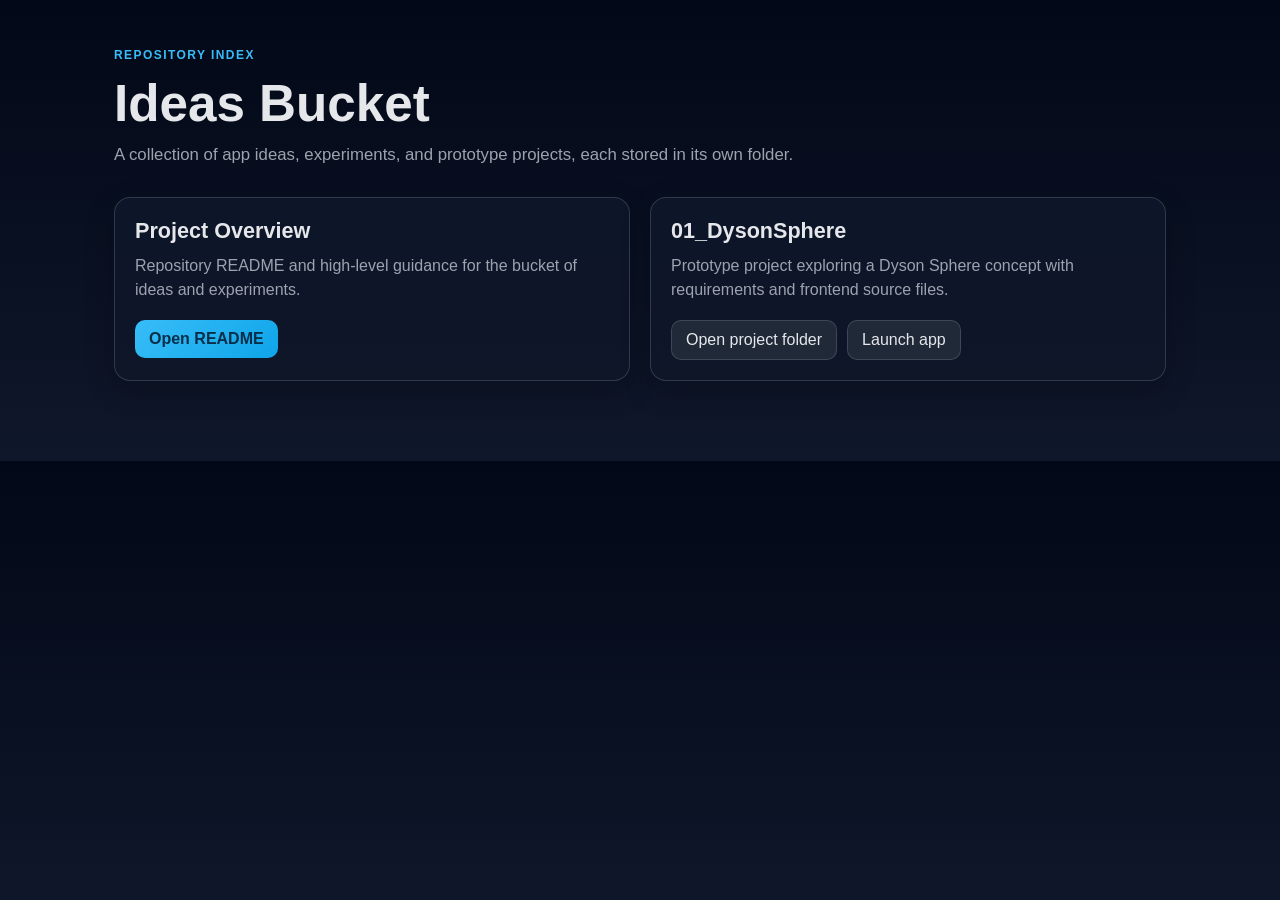
==== index.html @ f21d7e38 "added index.html" ====
<!DOCTYPE html>
<html lang="en">
  <head>
    <meta charset="UTF-8" />
    <meta name="viewport" content="width=device-width, initial-scale=1.0" />
    <title>Ideas Bucket</title>
    <style>
      :root {
        --bg: #0f172a;
        --panel: #111827;
        --panel-alt: #1f2937;
        --card: #0b1120;
        --text: #e5e7eb;
        --muted: #9ca3af;
        --accent: #38bdf8;
        --accent-strong: #0ea5e9;
        --border: rgba(148, 163, 184, 0.25);
      }

      * { box-sizing: border-box; }

      body {
        margin: 0;
        font-family: Arial, Helvetica, sans-serif;
        background: linear-gradient(180deg, #020817 0%, var(--bg) 100%);
        color: var(--text);
      }

      .container {
        max-width: 1100px;
        margin: 0 auto;
        padding: 48px 24px 80px;
      }

      .header {
        margin-bottom: 32px;
      }

      .eyebrow {
        color: var(--accent);
        letter-spacing: 0.12em;
        text-transform: uppercase;
        font-size: 12px;
        font-weight: 700;
        margin-bottom: 12px;
      }

      h1 {
        margin: 0;
        font-size: clamp(2.2rem, 4vw, 4rem);
      }

      .subtitle {
        margin-top: 12px;
        color: var(--muted);
        font-size: 1.05rem;
        max-width: 710px;
      }

      .grid {
        display: grid;
        grid-template-columns: repeat(auto-fit, minmax(260px, 1fr));
        gap: 20px;
        margin-top: 32px;
      }

      .card {
        background: rgba(15, 23, 42, 0.9);
        border: 1px solid var(--border);
        border-radius: 16px;
        padding: 20px;
        box-shadow: 0 10px 30px rgba(0, 0, 0, 0.2);
      }

      .card h2 {
        margin: 0 0 10px;
        font-size: 1.35rem;
      }

      .card p {
        margin: 0 0 18px;
        color: var(--muted);
        line-height: 1.5;
      }

      .links {
        display: flex;
        flex-wrap: wrap;
        gap: 10px;
      }

      a {
        color: var(--text);
        text-decoration: none;
      }

      .button {
        display: inline-block;
        padding: 10px 14px;
        border-radius: 10px;
        border: 1px solid var(--border);
        background: var(--panel-alt);
        transition: 0.2s ease;
      }

      .button:hover {
        border-color: var(--accent);
        background: rgba(14, 165, 233, 0.1);
      }

      .button.primary {
        background: linear-gradient(135deg, var(--accent) 0%, var(--accent-strong) 100%);
        color: #082f49;
        border: none;
        font-weight: 700;
      }
    </style>
  </head>
  <body>
    <div class="container">
      <header class="header">
        <div class="eyebrow">Repository Index</div>
        <h1>Ideas Bucket</h1>
        <p class="subtitle">
          A collection of app ideas, experiments, and prototype projects, each stored in its own folder.
        </p>
      </header>

      <main class="grid">
        <article class="card">
          <h2>Project Overview</h2>
          <p>Repository README and high-level guidance for the bucket of ideas and experiments.</p>
          <div class="links">
            <a class="button primary" href="README.md">Open README</a>
          </div>
        </article>

        <article class="card">
          <h2>01_DysonSphere</h2>
          <p>Prototype project exploring a Dyson Sphere concept with requirements and frontend source files.</p>
          <div class="links">
            <a class="button" href="01_DysonSphere/">Open project folder</a>
            <a class="button" href="01_DysonSphere/1_src/index.html">Launch app</a>
          </div>
        </article>
      </main>
    </div>
  </body>
</html>
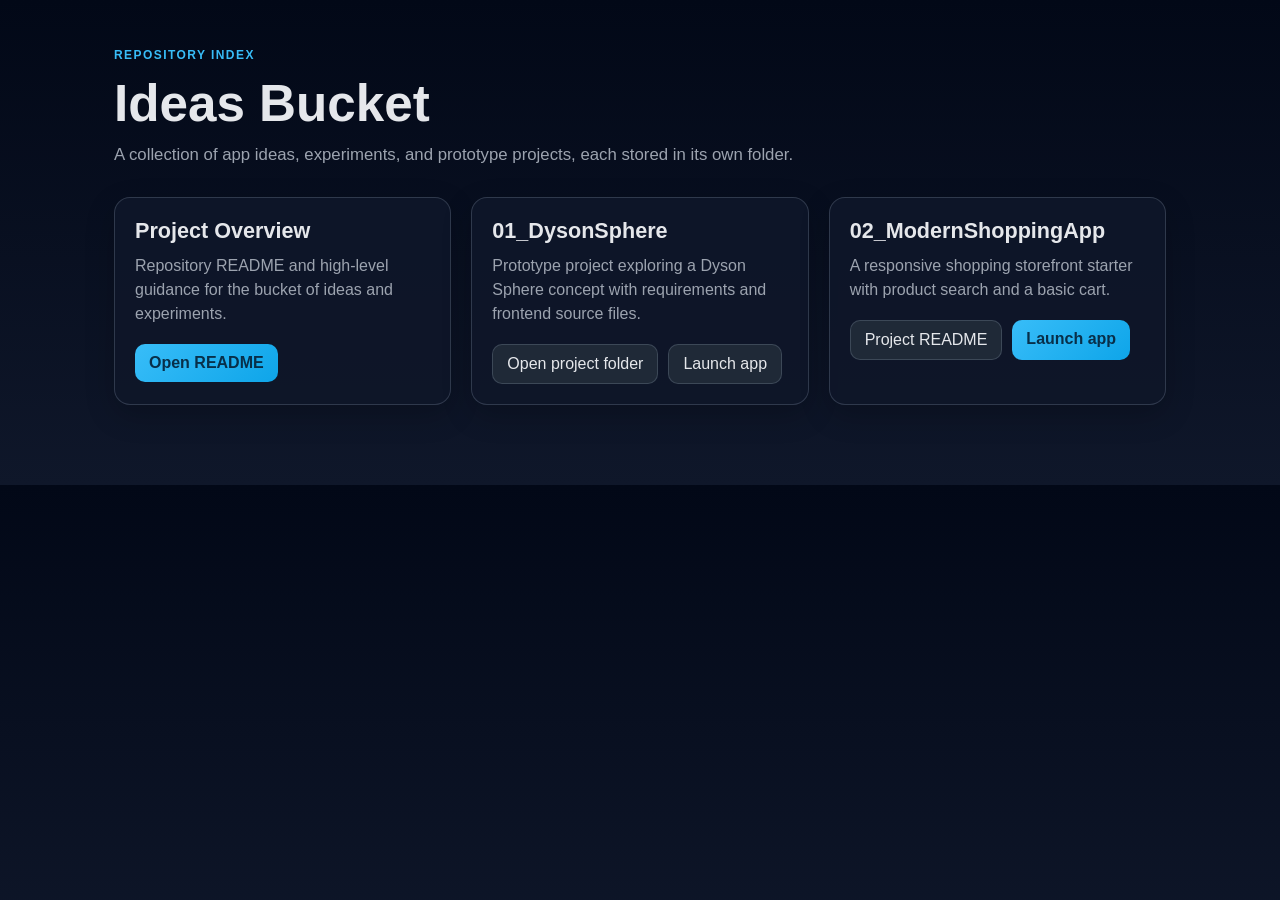
==== commit e095a3b3: "Added files" ====
--- a/index.html
+++ b/index.html
@@ -139,8 +139,17 @@
           <h2>01_DysonSphere</h2>
           <p>Prototype project exploring a Dyson Sphere concept with requirements and frontend source files.</p>
           <div class="links">
-            <a class="button" href="01_DysonSphere/">Open project folder</a>
+            <a class="button" href="https://github.com/rathoremayank/ideas-bucket/tree/main/01_DysonSphere">Open project folder</a>
             <a class="button" href="01_DysonSphere/1_src/index.html">Launch app</a>
+          </div>
+        </article>
+
+        <article class="card">
+          <h2>02_ModernShoppingApp</h2>
+          <p>A responsive shopping storefront starter with product search and a basic cart.</p>
+          <div class="links">
+            <a class="button" href="02_ModernShoppingApp/README.md">Project README</a>
+            <a class="button primary" href="02_ModernShoppingApp/1_src/index.html">Launch app</a>
           </div>
         </article>
       </main>
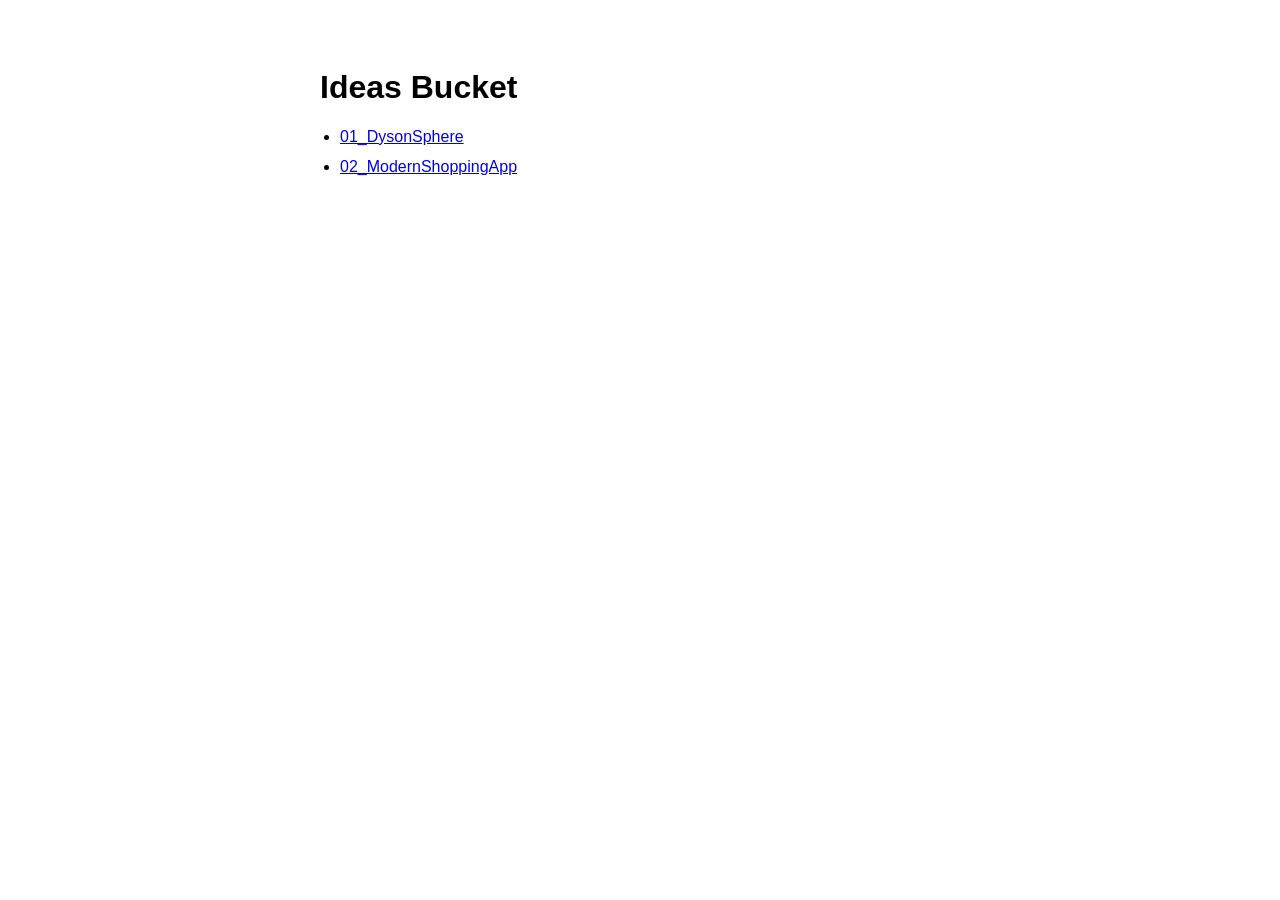
==== commit 5d708ca2: "updated index" ====
--- a/index.html
+++ b/index.html
@@ -5,154 +5,31 @@
     <meta name="viewport" content="width=device-width, initial-scale=1.0" />
     <title>Ideas Bucket</title>
     <style>
-      :root {
-        --bg: #0f172a;
-        --panel: #111827;
-        --panel-alt: #1f2937;
-        --card: #0b1120;
-        --text: #e5e7eb;
-        --muted: #9ca3af;
-        --accent: #38bdf8;
-        --accent-strong: #0ea5e9;
-        --border: rgba(148, 163, 184, 0.25);
+      body {
+        max-width: 640px;
+        margin: 0 auto;
+        padding: 48px 24px;
+        font-family: Arial, Helvetica, sans-serif;
       }
 
-      * { box-sizing: border-box; }
-
-      body {
-        margin: 0;
-        font-family: Arial, Helvetica, sans-serif;
-        background: linear-gradient(180deg, #020817 0%, var(--bg) 100%);
-        color: var(--text);
+      ul {
+        padding-left: 20px;
       }
 
-      .container {
-        max-width: 1100px;
-        margin: 0 auto;
-        padding: 48px 24px 80px;
-      }
-
-      .header {
-        margin-bottom: 32px;
-      }
-
-      .eyebrow {
-        color: var(--accent);
-        letter-spacing: 0.12em;
-        text-transform: uppercase;
-        font-size: 12px;
-        font-weight: 700;
-        margin-bottom: 12px;
-      }
-
-      h1 {
-        margin: 0;
-        font-size: clamp(2.2rem, 4vw, 4rem);
-      }
-
-      .subtitle {
+      li + li {
         margin-top: 12px;
-        color: var(--muted);
-        font-size: 1.05rem;
-        max-width: 710px;
-      }
-
-      .grid {
-        display: grid;
-        grid-template-columns: repeat(auto-fit, minmax(260px, 1fr));
-        gap: 20px;
-        margin-top: 32px;
-      }
-
-      .card {
-        background: rgba(15, 23, 42, 0.9);
-        border: 1px solid var(--border);
-        border-radius: 16px;
-        padding: 20px;
-        box-shadow: 0 10px 30px rgba(0, 0, 0, 0.2);
-      }
-
-      .card h2 {
-        margin: 0 0 10px;
-        font-size: 1.35rem;
-      }
-
-      .card p {
-        margin: 0 0 18px;
-        color: var(--muted);
-        line-height: 1.5;
-      }
-
-      .links {
-        display: flex;
-        flex-wrap: wrap;
-        gap: 10px;
-      }
-
-      a {
-        color: var(--text);
-        text-decoration: none;
-      }
-
-      .button {
-        display: inline-block;
-        padding: 10px 14px;
-        border-radius: 10px;
-        border: 1px solid var(--border);
-        background: var(--panel-alt);
-        transition: 0.2s ease;
-      }
-
-      .button:hover {
-        border-color: var(--accent);
-        background: rgba(14, 165, 233, 0.1);
-      }
-
-      .button.primary {
-        background: linear-gradient(135deg, var(--accent) 0%, var(--accent-strong) 100%);
-        color: #082f49;
-        border: none;
-        font-weight: 700;
       }
     </style>
   </head>
   <body>
-    <div class="container">
-      <header class="header">
-        <div class="eyebrow">Repository Index</div>
-        <h1>Ideas Bucket</h1>
-        <p class="subtitle">
-          A collection of app ideas, experiments, and prototype projects, each stored in its own folder.
-        </p>
-      </header>
-
-      <main class="grid">
-        <article class="card">
-          <h2>Project Overview</h2>
-          <p>Repository README and high-level guidance for the bucket of ideas and experiments.</p>
-          <div class="links">
-            <a class="button primary" href="README.md">Open README</a>
-          </div>
-        </article>
-
-        <article class="card">
-          <h2>01_DysonSphere</h2>
-          <p>Prototype project exploring a Dyson Sphere concept with requirements and frontend source files.</p>
-          <div class="links">
-            <a class="button" href="https://github.com/rathoremayank/ideas-bucket/tree/main/01_DysonSphere">Open project folder</a>
-            <a class="button" href="01_DysonSphere/1_src/index.html">Launch app</a>
-          </div>
-        </article>
-
-        <article class="card">
-          <h2>02_ModernShoppingApp</h2>
-          <p>A responsive shopping storefront starter with product search and a basic cart.</p>
-          <div class="links">
-            <a class="button" href="02_ModernShoppingApp/README.md">Project README</a>
-            <a class="button primary" href="02_ModernShoppingApp/1_src/index.html">Launch app</a>
-          </div>
-        </article>
-      </main>
-    </div>
+    <main>
+      <h1>Ideas Bucket</h1>
+      <nav aria-label="Projects">
+        <ul>
+          <li><a href="01_DysonSphere/1_src/index.html">01_DysonSphere</a></li>
+          <li><a href="02_ModernShoppingApp/1_src/index.html">02_ModernShoppingApp</a></li>
+        </ul>
+      </nav>
+    </main>
   </body>
 </html>
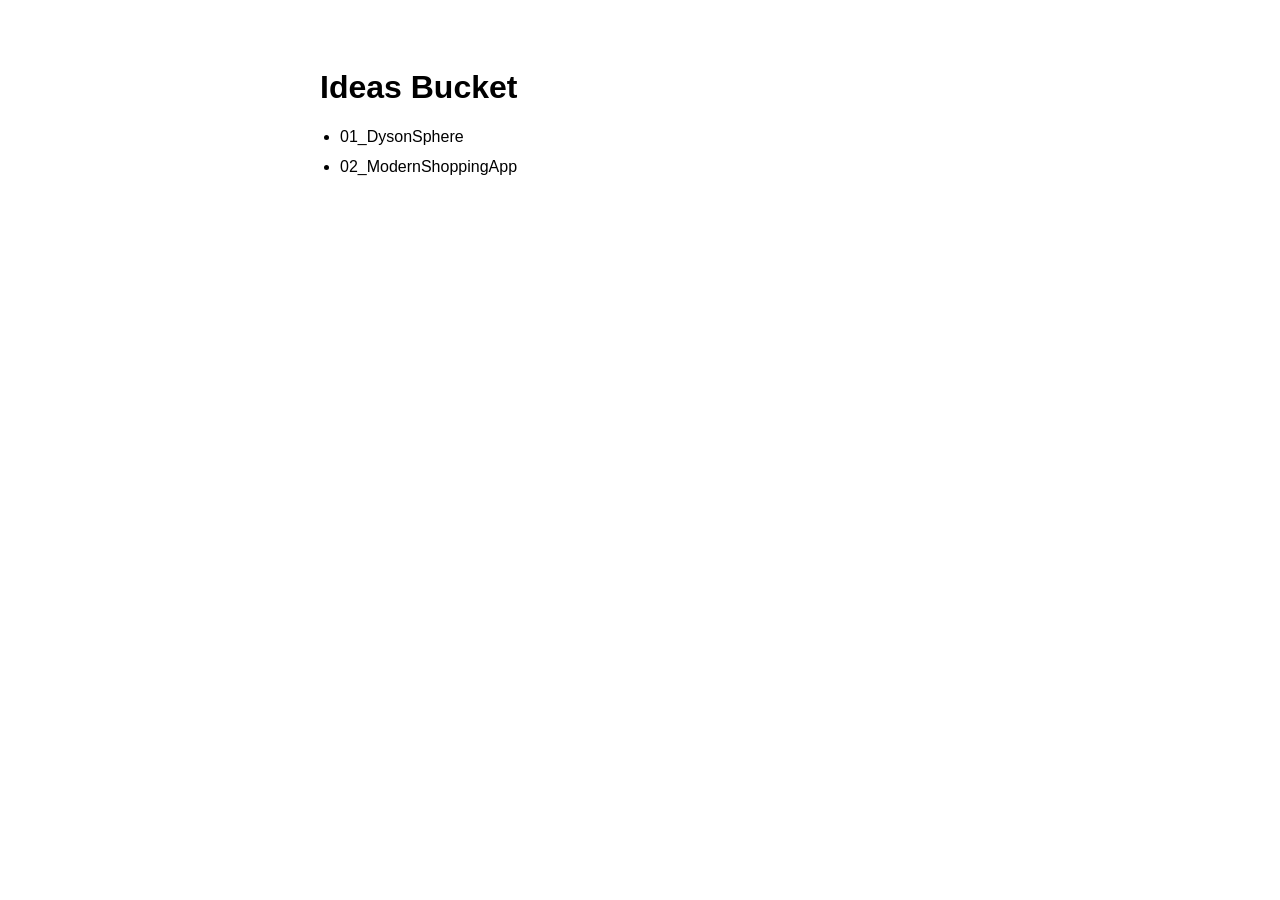
==== commit 40bde18d: "Added items" ====
--- a/index.html
+++ b/index.html
@@ -12,12 +12,76 @@
         font-family: Arial, Helvetica, sans-serif;
       }
 
+      main {
+        animation: fade-in 500ms ease-out both;
+      }
+
+      h1 {
+        animation: rise-in 500ms ease-out both;
+      }
+
       ul {
         padding-left: 20px;
       }
 
       li + li {
         margin-top: 12px;
+      }
+
+      li {
+        animation: rise-in 500ms ease-out both;
+      }
+
+      li:nth-child(2) {
+        animation-delay: 100ms;
+      }
+
+      a {
+        display: inline-block;
+        color: inherit;
+        text-decoration-color: transparent;
+        text-underline-offset: 4px;
+        transition: color 180ms ease, text-decoration-color 180ms ease, transform 180ms ease;
+      }
+
+      a:hover,
+      a:focus-visible {
+        color: #2563eb;
+        text-decoration: underline;
+        text-decoration-color: currentColor;
+        transform: translateX(3px);
+      }
+
+      a:focus-visible {
+        outline: 2px solid currentColor;
+        outline-offset: 4px;
+      }
+
+      @keyframes fade-in {
+        from { opacity: 0; }
+        to { opacity: 1; }
+      }
+
+      @keyframes rise-in {
+        from {
+          opacity: 0;
+          transform: translateY(8px);
+        }
+        to {
+          opacity: 1;
+          transform: translateY(0);
+        }
+      }
+
+      @media (prefers-reduced-motion: reduce) {
+        *,
+        *::before,
+        *::after {
+          animation-duration: 0.01ms !important;
+          animation-iteration-count: 1 !important;
+          scroll-behavior: auto !important;
+          transition-duration: 0.01ms !important;
+        }
       }
     </style>
   </head>
